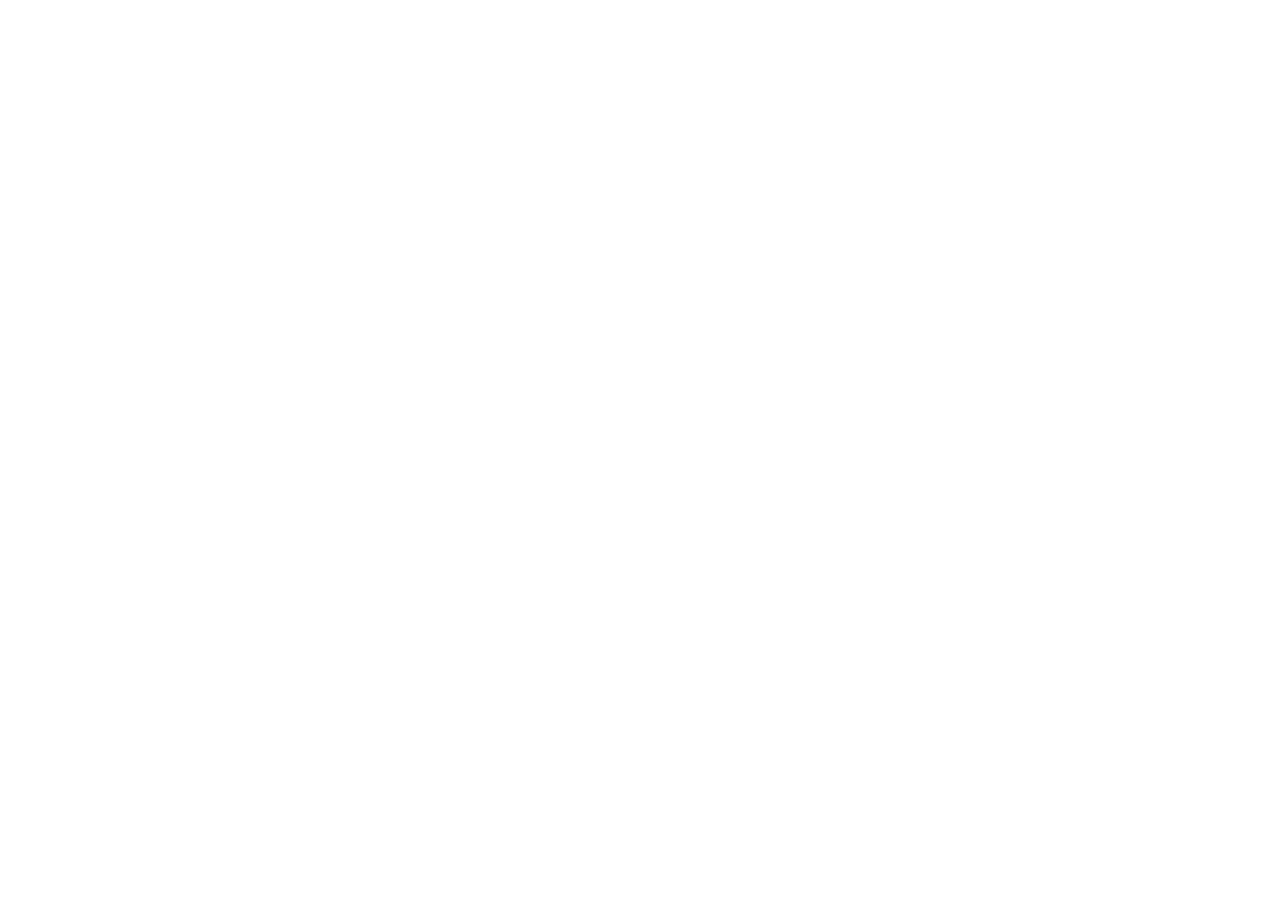
==== src/html/index.html @ f2bcf83e "Prima versiune a proiectului" ====
<!DOCTYPE html>
<html lang="en">
<head>
    <meta charset="UTF-8">
    <meta name="viewport" content="width=device-width, initial-scale=1.0">
    <title>Pizzeria Website</title>
</head>
<body>

    
    
</body>
</html>
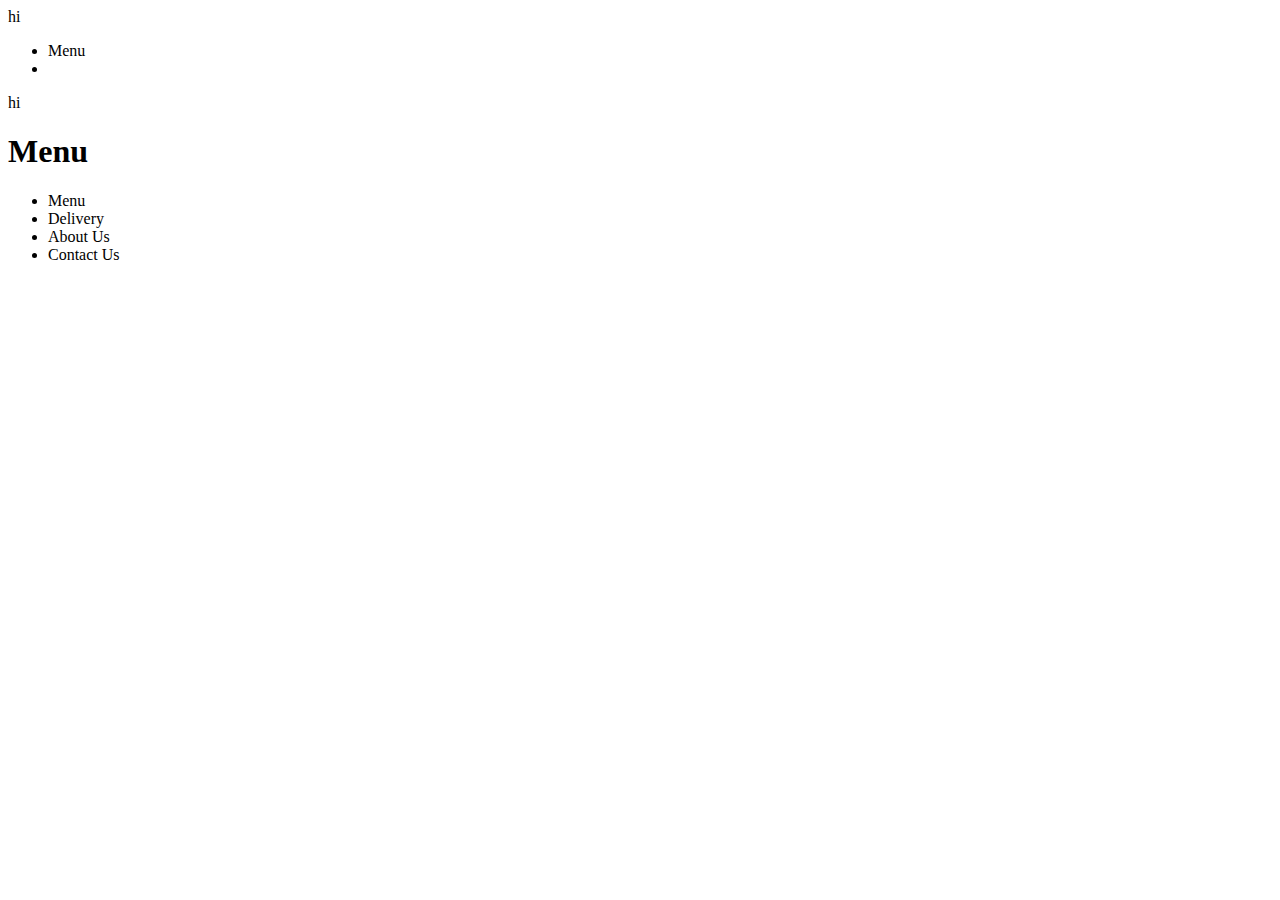
==== commit 40789656: "A doua versiune - am adaugat scheletul" ====
--- a/src/html/index.html
+++ b/src/html/index.html
@@ -7,7 +7,35 @@
 </head>
 <body>
 
-    
+    <div class="website_container">
+
+        <header class="nav_bar">
+            <div class="nav_logo">hi</div>
+            <div class="nav_links">
+                <ul>
+                    <li>Menu</li>
+                    <li></li>
+                </ul>
+            </div>
+        </header>
+        <section class="hero_section">hi</section>
+        <section class="menu_section">
+            <div class="menu_label">
+                <h1>Menu</h1>
+            </div>
+        </section>
+        <footer>
+            <div class="footer_nav">
+                <ul>
+                    <li class="footer_link">Menu</li>
+                    <li class="footer_link">Delivery</li>
+                    <li class="footer_link">About Us</li>
+                    <li class="footer_link">Contact Us</li>
+                </ul>
+            </div>
+        </footer>
+
+    </div>
     
 </body>
 </html>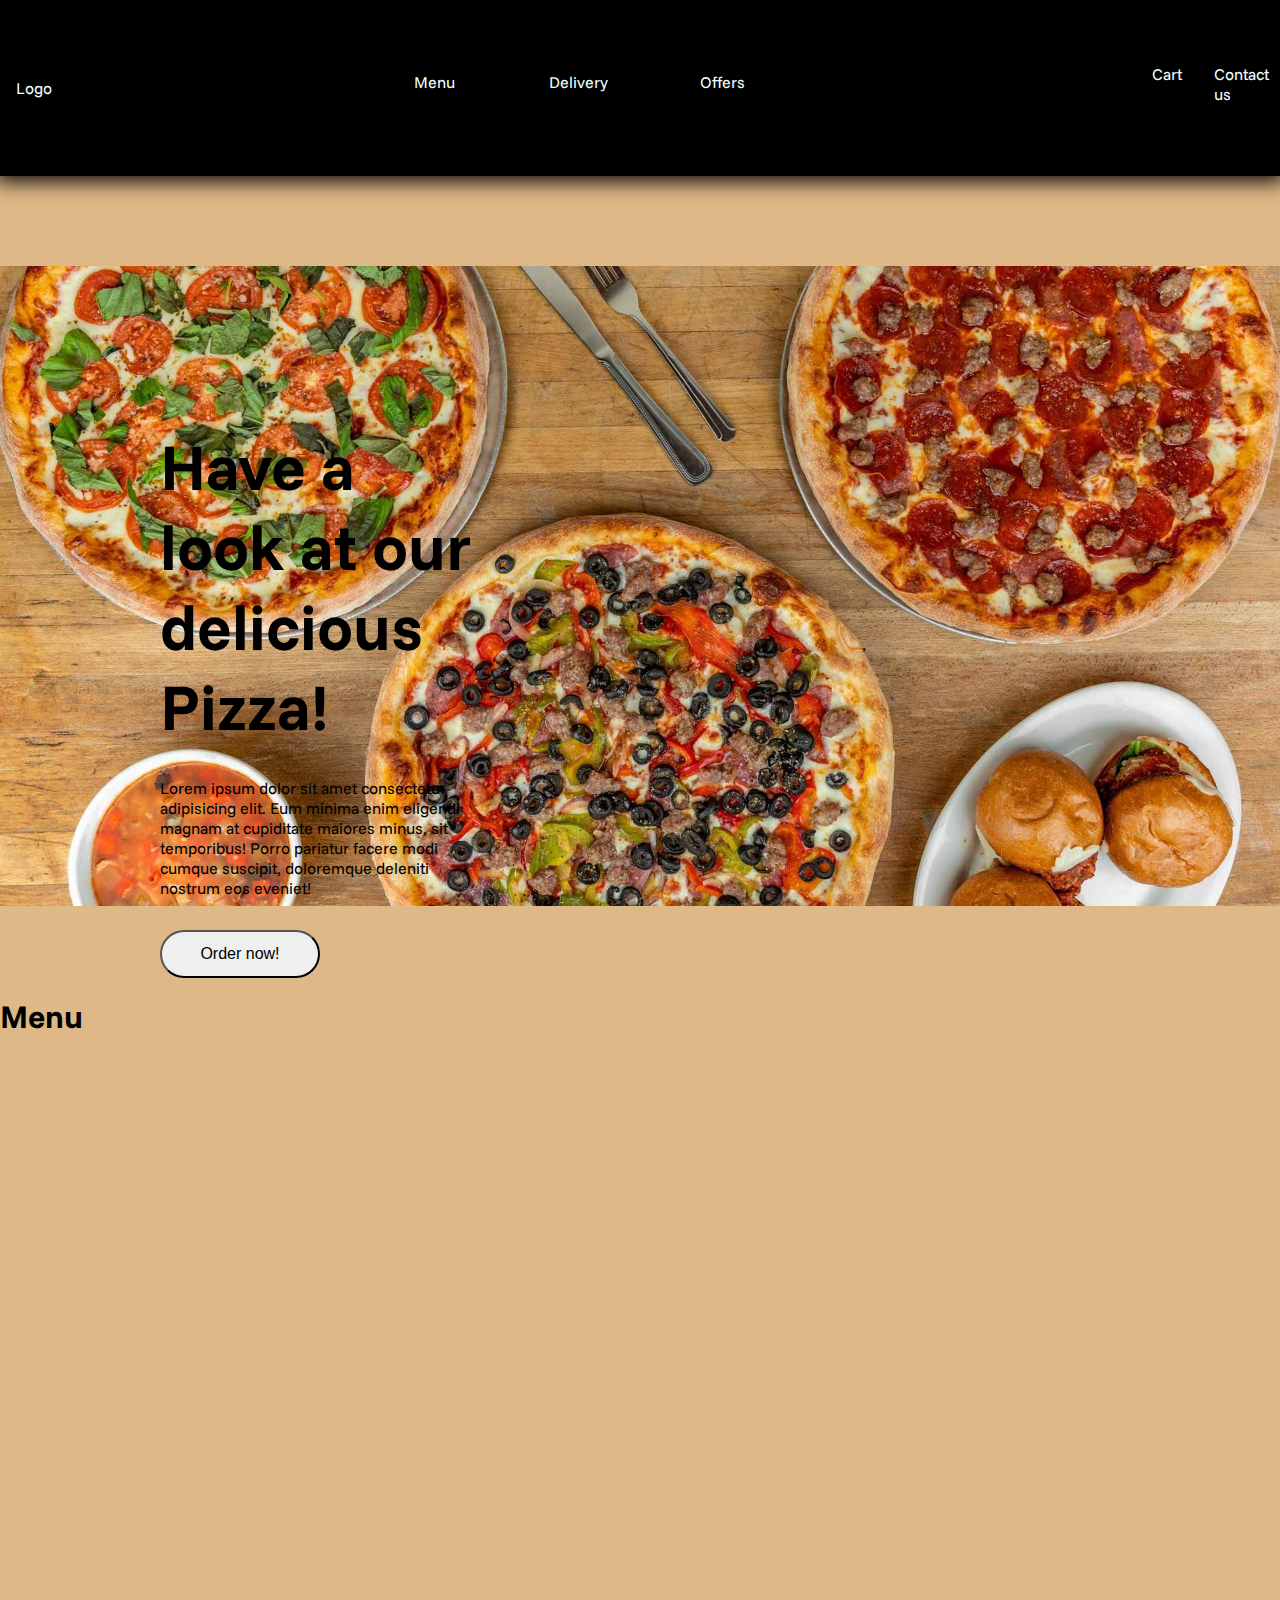
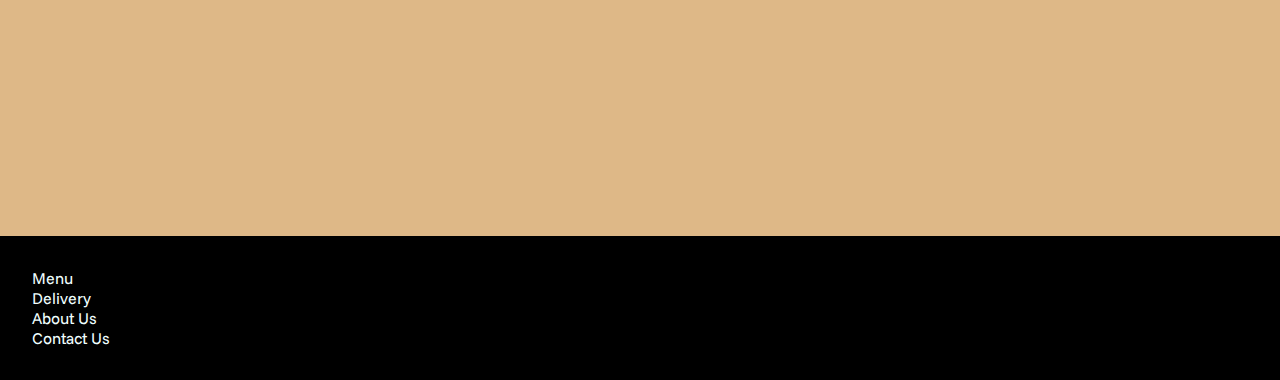
==== commit 8082b0f1: "a treia versiune a proiectului" ====
--- a/src/html/index.html
+++ b/src/html/index.html
@@ -3,6 +3,20 @@
 <head>
     <meta charset="UTF-8">
     <meta name="viewport" content="width=device-width, initial-scale=1.0">
+
+    <!-- CSS styles -->
+
+    <link rel="stylesheet" href="/src/css/nav_styles.css">
+    <link rel="stylesheet" href="/src/css/container_styles.css">
+    <link rel="stylesheet" href="/src/css/footer_styles.css">
+    <link rel="stylesheet" href="/src/css/hero_styles.css">
+
+    <!-- Fonts -->
+
+    <link rel="preconnect" href="https://fonts.googleapis.com">
+    <link rel="preconnect" href="https://fonts.gstatic.com" crossorigin>
+    <link href="https://fonts.googleapis.com/css2?family=Funnel+Sans:ital,wght@0,300..800;1,300..800&display=swap" rel="stylesheet">
+
     <title>Pizzeria Website</title>
 </head>
 <body>
@@ -10,23 +24,38 @@
     <div class="website_container">
 
         <header class="nav_bar">
-            <div class="nav_logo">hi</div>
+            <div class="nav_logo">Logo</div>
             <div class="nav_links">
-                <ul>
-                    <li>Menu</li>
-                    <li></li>
-                </ul>
+                <div class="nav_link">Menu</div>
+                <div class="nav_link">Delivery</div>
+                <div class="nav_link">Offers</div>
+            </div>
+            <div class="nav_icons">
+                <div class="nav_icon">Cart</div>
+                <div class="nav_icon">Contact us</div>
             </div>
         </header>
-        <section class="hero_section">hi</section>
+
+        <section class="hero_section">
+            <div class="hero_content">
+                <h1 class="hero_title">Have a look at our delicious Pizza!</h1>
+                <p class="hero_paragraph">Lorem ipsum dolor sit amet consectetur adipisicing elit. 
+                    Eum minima enim eligendi magnam at cupiditate maiores minus, 
+                    sit temporibus! Porro pariatur facere modi cumque suscipit, doloremque deleniti nostrum eos eveniet! 
+                </p>
+                <button class="order_button">Order now!</button>
+            </div>
+        </section>
+
         <section class="menu_section">
             <div class="menu_label">
                 <h1>Menu</h1>
             </div>
         </section>
+
         <footer>
             <div class="footer_nav">
-                <ul>
+                <ul class="footer_links">
                     <li class="footer_link">Menu</li>
                     <li class="footer_link">Delivery</li>
                     <li class="footer_link">About Us</li>
--- a/src/css/nav_styles.css
+++ b/src/css/nav_styles.css
@@ -0,0 +1,53 @@
+.nav_bar {
+    display: flex;
+    background-color: black;
+    justify-content: space-between;
+    align-items: center;
+    padding: 1rem;
+    box-shadow: 0 0 20px 5px;
+    margin-bottom: 80px;
+}
+
+
+.nav_links {
+
+display: flex;
+padding: 1rem;
+vertical-align: middle;
+
+}
+
+.nav_link {
+    border-radius: 2rem;
+    color: azure;
+    text-align: center;
+    width: 7rem;
+    height: 2rem;
+    margin: 1rem;
+}
+
+.nav_link:hover {
+    cursor: pointer;
+    background-color: azure;
+    color: black;
+}
+
+
+.nav_icons {
+    width: 6rem;
+    display: flex;
+    justify-content: space-between;
+    margin: 2rem;
+}
+
+.nav_icon {
+    color: azure;
+    margin: 1rem;
+    width: 7rem;
+    height: 3rem;
+}
+
+
+.nav_logo {
+    color: azure;
+}--- a/src/css/container_styles.css
+++ b/src/css/container_styles.css
@@ -0,0 +1,13 @@
+*{
+    margin: 0;
+    padding: 0;
+    box-sizing: border-box;
+}
+
+
+
+.website_container {
+    font-family: "Funnel Sans";
+    background-color: burlywood;
+}
+
--- a/src/css/footer_styles.css
+++ b/src/css/footer_styles.css
@@ -0,0 +1,18 @@
+footer {
+    height: auto;
+    margin-top: 50rem;
+    background-color: black;
+}
+
+.footer_nav {
+    display: flex;
+}
+
+.footer_links {
+    margin: 2rem;
+}
+
+.footer_link {
+    color: azure;
+    list-style: none;
+}--- a/src/css/hero_styles.css
+++ b/src/css/hero_styles.css
@@ -0,0 +1,31 @@
+.hero_section {
+    margin: 90px 0;
+    background-color: blueviolet;
+    height: 40rem;
+    width: 100%;
+    background-image: url("/src/images/hero_img.jpeg");
+    background-repeat: no-repeat;
+    background-size: cover;
+}
+
+.hero_content {
+    width: 50%;
+    padding: 10rem;
+}
+
+.hero_title {
+    font-size: 4rem;
+    margin-bottom: 2rem;
+}
+
+.hero_paragraph {
+    font-size: 1rem;
+    margin-bottom: 2rem;
+}
+
+.order_button {
+    border-radius: 2rem;
+    width: 10rem;
+    height: 3rem;
+    font-size: 1rem;
+}